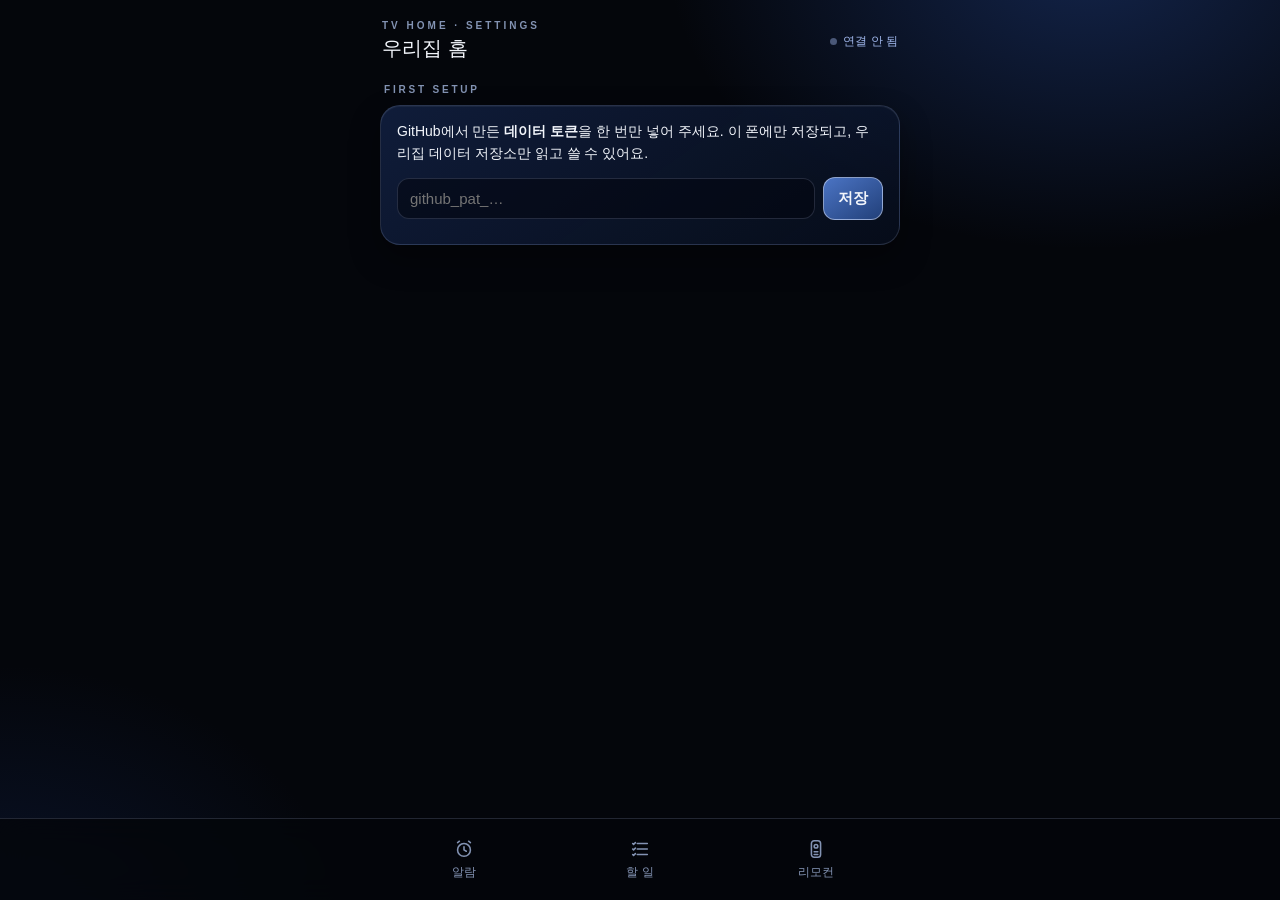
==== phone.html @ 34bb5300 "노래 알람·할 일 알림·폰 설정 페이지" ====
<!doctype html>
<html lang="ko">
<head>
<meta charset="utf-8">
<meta name="viewport" content="width=device-width, initial-scale=1, viewport-fit=cover">
<meta name="theme-color" content="#04060b">
<meta name="apple-mobile-web-app-capable" content="yes">
<meta name="apple-mobile-web-app-title" content="우리집 홈">
<title>우리집 홈 설정</title>
<style>
  :root { --bg:#04060b; --navy:#0d1a33; --navy2:#16294f; --accent:#3d63ad; --hi:#eaf0ff; --white:#f2f5fb; --sub:#8393b3;
          --line:rgba(191,208,255,.16); --glass:linear-gradient(145deg,rgba(20,38,76,.72),rgba(8,16,34,.62)); }
  * { box-sizing:border-box; -webkit-tap-highlight-color:transparent; }
  html, body { margin:0; background:var(--bg); color:var(--white); font:15px -apple-system,"Apple SD Gothic Neo","Noto Sans KR",sans-serif; }
  body { min-height:100vh; padding:calc(14px + env(safe-area-inset-top)) 16px calc(90px + env(safe-area-inset-bottom));
    background: radial-gradient(600px 420px at 85% -5%, rgba(37,72,150,.45), transparent 70%),
                radial-gradient(500px 400px at 0% 105%, rgba(22,46,104,.35), transparent 70%), var(--bg); background-attachment:fixed; }
  .wrap { max-width:520px; margin:0 auto; }
  header { display:flex; align-items:center; justify-content:space-between; margin:6px 2px 18px; }
  .brand { font-size:20px; font-weight:300; letter-spacing:.01em; }
  .brand small { display:block; font-size:10px; letter-spacing:.3em; color:var(--sub); font-weight:600; margin-bottom:4px; }
  .label { font-size:10px; letter-spacing:.28em; color:var(--sub); font-weight:600; text-transform:uppercase; margin:22px 4px 10px; }
  .card { background:var(--glass); border:1px solid var(--line); border-radius:20px; padding:14px 16px;
    box-shadow: inset 0 1px 0 rgba(255,255,255,.05), 0 14px 30px rgba(0,0,0,.35); backdrop-filter:blur(14px); -webkit-backdrop-filter:blur(14px); }
  .status { font-size:12px; color:#9fb6ea; display:flex; align-items:center; gap:6px; }
  .dot { width:7px; height:7px; border-radius:50%; background:#7d9be0; box-shadow:0 0 8px #7d9be0; }
  .dot.off { background:#4a5878; box-shadow:none; } .dot.busy { animation:blink 1s infinite; }
  @keyframes blink { 50% { opacity:.3 } }
  input, button { font:inherit; color:var(--white); }
  input[type=text], input[type=url], input[type=date], input[type=time], input[type=password] {
    width:100%; background:rgba(4,8,18,.6); border:1px solid var(--line); border-radius:12px; padding:11px 12px; outline:none; color-scheme:dark; }
  input:focus { border-color:rgba(234,240,255,.6); box-shadow:0 0 0 3px rgba(61,99,173,.3); }
  button { border:1px solid var(--line); background:linear-gradient(145deg,#1b3260,#0d1a33); border-radius:12px; padding:11px 14px; cursor:pointer; }
  button.primary { background:linear-gradient(145deg,#4b74c4,#22407a); border-color:rgba(234,240,255,.5); font-weight:700; }
  button.ghost { background:transparent; }
  button:active { transform:scale(.97); }
  .row { display:flex; gap:8px; align-items:center; }
  .row > * { min-width:0; }
  .grow { flex:1; }

  /* 요일 */
  .day { display:grid; grid-template-columns:30px 1fr auto; gap:10px; align-items:center; padding:10px 0; border-top:1px solid rgba(191,208,255,.08); }
  .day:first-child { border-top:0; }
  .day .dn { font-weight:700; } .day.off .dn { color:var(--sub); }
  .day .meta { font-size:11.5px; color:var(--sub); white-space:nowrap; overflow:hidden; text-overflow:ellipsis; }
  .day .meta a { color:#9fb6ea; text-decoration:none; }
  .day.off input[type=time] { opacity:.4; }
  .switch { position:relative; width:46px; height:28px; flex:none; }
  .switch input { opacity:0; width:0; height:0; }
  .switch span { position:absolute; inset:0; border-radius:14px; background:rgba(255,255,255,.08); border:1px solid var(--line); transition:.2s; }
  .switch span::after { content:""; position:absolute; left:3px; top:3px; width:20px; height:20px; border-radius:50%; background:var(--sub); transition:.2s; }
  .switch input:checked + span { background:linear-gradient(145deg,#4b74c4,#22407a); border-color:rgba(234,240,255,.5); }
  .switch input:checked + span::after { left:21px; background:#fff; }
  .daysong { grid-column: 2 / 4; display:none; }
  .daysong.on { display:block; }

  /* 할 일 */
  .todo { display:grid; grid-template-columns:auto 1fr auto; gap:10px; align-items:center; padding:11px 0; border-top:1px solid rgba(191,208,255,.08); }
  .todo:first-child { border-top:0; }
  .todo .t { font-size:12px; color:#9fb6ea; min-width:48px; }
  .todo .x { font-size:14.5px; } .todo.done .x { color:var(--sub); text-decoration:line-through; }
  .todo button { padding:6px 10px; font-size:12px; }
  .datehead { font-size:11px; letter-spacing:.2em; color:var(--sub); margin:16px 2px 6px; font-weight:600; }
  .empty { color:var(--sub); font-size:13px; padding:8px 0; }

  /* 탭 */
  nav { position:fixed; left:0; right:0; bottom:0; padding:10px 16px calc(10px + env(safe-area-inset-bottom));
    background:rgba(4,6,11,.85); backdrop-filter:blur(14px); -webkit-backdrop-filter:blur(14px); border-top:1px solid var(--line); }
  nav .in { max-width:520px; margin:0 auto; display:grid; grid-template-columns:repeat(3,1fr); gap:8px; }
  nav button { background:transparent; border-color:transparent; color:var(--sub); font-size:12px; padding:8px 0; display:flex; flex-direction:column; align-items:center; gap:4px; }
  nav button.on { color:#fff; background:linear-gradient(145deg,rgba(75,116,196,.35),rgba(34,64,122,.35)); border-color:var(--line); }
  nav svg { width:22px; height:22px; stroke:currentColor; fill:none; stroke-width:1.7; stroke-linecap:round; stroke-linejoin:round; }
  .tab { display:none; } .tab.on { display:block; animation:fade .25s; }
  @keyframes fade { from { opacity:0; transform:translateY(6px) } to { opacity:1; transform:none } }
  .hint { font-size:12px; color:var(--sub); line-height:1.6; margin:10px 4px 0; }
  .toast { position:fixed; left:50%; bottom:calc(88px + env(safe-area-inset-bottom)); transform:translateX(-50%); padding:10px 18px; border-radius:20px;
    background:rgba(10,22,48,.95); border:1px solid rgba(234,240,255,.3); font-size:13px; opacity:0; transition:.2s; pointer-events:none; white-space:nowrap; }
  .toast.on { opacity:1; }
  .songprev { display:flex; gap:10px; align-items:center; margin-top:10px; }
  .songprev img { width:72px; height:40px; object-fit:cover; border-radius:8px; border:1px solid var(--line); }
  .songprev .st { font-size:13px; white-space:nowrap; overflow:hidden; text-overflow:ellipsis; }
</style>
</head>
<body>
<div class="wrap">
  <header>
    <div class="brand"><small>TV HOME · SETTINGS</small>우리집 홈</div>
    <div class="status"><span class="dot off" id="dot"></span><span id="state">연결 안 됨</span></div>
  </header>

  <!-- 처음 한 번: 토큰 -->
  <section id="setup" class="tab">
    <div class="label">First setup</div>
    <div class="card">
      <div style="font-size:14px;line-height:1.6">GitHub에서 만든 <b>데이터 토큰</b>을 한 번만 넣어 주세요. 이 폰에만 저장되고, 우리집 데이터 저장소만 읽고 쓸 수 있어요.</div>
      <div class="row" style="margin-top:12px"><input id="tok" type="password" placeholder="github_pat_…" autocomplete="off" class="grow"><button class="primary" id="tokSave">저장</button></div>
      <div class="hint" id="tokMsg"></div>
    </div>
  </section>

  <!-- 알람 -->
  <section id="t-alarm" class="tab">
    <div class="label">Default song · 기본 노래</div>
    <div class="card">
      <div class="row"><input id="songUrl" type="url" placeholder="유튜브·유튜브 뮤직 링크 붙여 넣기" class="grow"></div>
      <div class="songprev" id="songPrev"></div>
      <div class="hint">유튜브 앱에서 노래 → 공유 → 링크 복사 후 붙여 넣으세요. 비워 두면 기본 알람음이 울려요.</div>
    </div>
    <div class="label">Weekly alarm · 요일별 알람</div>
    <div class="card" id="days"></div>
    <div class="hint">요일 이름을 누르면 그 요일에만 다른 노래를 정할 수 있어요. 바꾸면 바로 저장되고, TV는 15분 안에(또는 화면을 열 때) 받아 가요.</div>
  </section>

  <!-- 할 일 -->
  <section id="t-todo" class="tab">
    <div class="label">New · 할 일 추가</div>
    <div class="card">
      <input id="rText" type="text" placeholder="예: 병원 예약, 재활용 버리기">
      <div class="row" style="margin-top:8px"><input id="rDate" type="date" class="grow"><input id="rTime" type="time" class="grow"></div>
      <div class="row" style="margin-top:10px"><button class="primary grow" id="rAdd">추가</button></div>
      <div class="hint">시각을 정하면 그 시각에 TV에 띄우고 읽어 줘요. 아침 브리핑에서도 그날 할 일을 알려 줘요.</div>
    </div>
    <div class="label">Upcoming · 예정</div>
    <div class="card" id="todos"></div>
  </section>

  <!-- 리모컨 -->
  <section id="t-remote" class="tab">
    <div class="label">Remote · 리모컨</div>
    <div class="card">
      <div style="font-size:14px;line-height:1.6">TV 리모컨·텍스트 입력은 <b>집 와이파이</b>에서 맥북이 켜져 있을 때 쓸 수 있어요.
        <span style="color:var(--sub)">처음 한 번은 맥북에서 받은 리모컨 주소(접속 키 포함)로 열어야 해요.</span></div>
      <div class="row" style="margin-top:12px"><a id="remoteLink" class="grow" style="text-decoration:none"><button class="primary" style="width:100%">폰 리모컨 열기</button></a></div>
    </div>
    <div class="label">Account · 연결</div>
    <div class="card">
      <div class="row"><div class="grow" style="font-size:13px;color:var(--sub)">데이터 토큰을 바꾸거나 지우려면</div><button class="ghost" id="tokReset">토큰 다시 넣기</button></div>
    </div>
  </section>
</div>

<nav><div class="in">
  <button data-tab="t-alarm"><svg viewBox="0 0 24 24"><circle cx="12" cy="13" r="7"/><path d="M12 9.5V13l2.5 1.5M5 5l2-1.5M19 5l-2-1.5"/></svg>알람</button>
  <button data-tab="t-todo"><svg viewBox="0 0 24 24"><path d="M9 6h11M9 12h11M9 18h11"/><path d="M4 6l1 1 2-2M4 12l1 1 2-2M4 18l1 1 2-2"/></svg>할 일</button>
  <button data-tab="t-remote"><svg viewBox="0 0 24 24"><rect x="7" y="3" width="10" height="18" rx="3"/><circle cx="12" cy="9" r="2"/><path d="M10 15h4M10 18h4"/></svg>리모컨</button>
</div></nav>
<div class="toast" id="toast"></div>

<script>
(function () {
  'use strict';
  const API = 'https://api.github.com/repos/tlsdnwls1201-lab/tvhome-data/contents/data.json';
  const REMOTE = 'http://192.168.0.8:8765/'; // 접속 토큰은 공개 페이지에 두지 않는다 (폰에 저장된 쿠키로 열림)
  const DAYS = [['mon', '월'], ['tue', '화'], ['wed', '수'], ['thu', '목'], ['fri', '금'], ['sat', '토'], ['sun', '일']];
  const $ = (id) => document.getElementById(id);
  let token = '', data = null, sha = null, saveTimer = null, saving = false, pending = false;
  try { token = localStorage.getItem('tvhome_token') || ''; } catch (e) { /* 저장소 막힘 */ }

  function toast(t) { const el = $('toast'); el.textContent = t; el.classList.add('on'); clearTimeout(el._t); el._t = setTimeout(() => el.classList.remove('on'), 2200); }
  function setState(text, cls) { $('state').textContent = text; $('dot').className = 'dot ' + (cls || ''); }
  const esc = (t) => String(t || '').replace(/[&<>"]/g, (c) => ({ '&': '&amp;', '<': '&lt;', '>': '&gt;', '"': '&quot;' }[c]));
  const pad = (n) => String(n).padStart(2, '0');
  const ymd = (d) => d.getFullYear() + '-' + pad(d.getMonth() + 1) + '-' + pad(d.getDate());
  const b64 = (s) => btoa(String.fromCharCode(...new TextEncoder().encode(s)));
  const unb64 = (s) => new TextDecoder().decode(Uint8Array.from(atob(s.replace(/\n/g, '')), (c) => c.charCodeAt(0)));
  function ytId(u) { const m = String(u || '').match(/(?:v=|youtu\.be\/|shorts\/|embed\/)([A-Za-z0-9_-]{11})/); return m ? m[1] : null; }

  const MOCK = /^(localhost|127\.0\.0\.1)$/.test(location.hostname) && /mock=1/.test(location.search);
  if (MOCK) token = 'mock';

  // ---------- GitHub 저장 ----------
  async function load() {
    if (MOCK) {
      data = { alarm: { song: { title: '아침 노래 (미리보기)', url: 'https://youtu.be/dQw4w9WgXcQ' }, days: { mon: { on: true, time: '07:00' }, tue: { on: true, time: '07:30', song: { url: 'https://youtu.be/dQw4w9WgXcQ', title: '화요일 노래' } } } },
        reminders: [{ id: 'a', date: ymd(new Date()), time: '15:00', text: '병원 예약' }, { id: 'b', date: ymd(new Date(Date.now() + 86400000)), time: '', text: '재활용 버리기' }] };
      return setState('미리보기');
    }
    setState('불러오는 중…', 'busy');
    const r = await fetch(API + '?t=' + Date.now(), { headers: { Authorization: 'Bearer ' + token, Accept: 'application/vnd.github+json' }, cache: 'no-store' });
    if (!r.ok) throw new Error(r.status === 401 || r.status === 403 || r.status === 404 ? '토큰을 확인해 주세요 (' + r.status + ')' : 'HTTP ' + r.status);
    const j = await r.json();
    sha = j.sha; data = JSON.parse(unb64(j.content));
    data.alarm = data.alarm || {}; data.alarm.days = data.alarm.days || {}; data.alarm.song = data.alarm.song || {}; data.reminders = data.reminders || [];
    setState('연결됨');
  }
  function save() { clearTimeout(saveTimer); saveTimer = setTimeout(push, 600); setState('저장 대기…', 'busy'); }
  async function push() {
    if (MOCK) return setState('저장됨 ✓ (미리보기)');
    if (saving) { pending = true; return; }
    saving = true; setState('저장 중…', 'busy');
    try {
      let r = await put();
      if (r.status === 409) { // 다른 곳에서 바뀌었으면 최신 sha로 다시
        const keep = data; await load(); data = keep; r = await put();
      }
      if (!r.ok) throw new Error('HTTP ' + r.status);
      sha = (await r.json()).content.sha;
      setState('저장됨 ✓');
    } catch (e) { setState('저장 실패', 'off'); toast('저장 실패: ' + e.message); }
    saving = false;
    if (pending) { pending = false; push(); }
  }
  function put() {
    return fetch(API, { method: 'PUT', headers: { Authorization: 'Bearer ' + token, Accept: 'application/vnd.github+json' },
      body: JSON.stringify({ message: '폰에서 설정 변경', content: b64(JSON.stringify(data, null, 2) + '\n'), sha }) });
  }

  // ---------- 알람 ----------
  async function songTitle(url) {
    try { const j = await (await fetch('https://noembed.com/embed?url=' + encodeURIComponent(url))).json(); return j.title || ''; } catch (e) { return ''; }
  }
  function songPreview(el, song) {
    const id = ytId(song.url);
    el.innerHTML = id ? '<img src="https://i.ytimg.com/vi/' + id + '/mqdefault.jpg" alt=""><div class="st">' + esc(song.title || '제목 불러오는 중…') + '</div>' : '';
  }
  async function setSong(target, url, previewEl) {
    url = url.trim();
    target.url = url; target.title = '';
    songPreview(previewEl, target);
    if (url && !ytId(url)) toast('유튜브 링크가 아닌 것 같아요');
    if (ytId(url)) { target.title = await songTitle(url); songPreview(previewEl, target); }
    save();
  }
  function renderAlarm() {
    $('songUrl').value = data.alarm.song.url || '';
    songPreview($('songPrev'), data.alarm.song);
    $('days').innerHTML = DAYS.map(([k, n]) => {
      const d = data.alarm.days[k] = data.alarm.days[k] || { on: false, time: '07:00' };
      const s = d.song && d.song.url;
      return '<div class="day' + (d.on ? '' : ' off') + '" data-k="' + k + '">' +
        '<div class="dn" data-act="song">' + n + '</div>' +
        '<div class="meta" data-act="song">' + (d.on ? (s ? '♪ ' + esc(d.song.title || '이 요일 노래') : '기본 노래') : '꺼짐') + '</div>' +
        '<div class="row" style="justify-content:flex-end"><input type="time" value="' + (d.time || '07:00') + '" style="width:128px;padding:8px 8px">' +
        '<label class="switch"><input type="checkbox"' + (d.on ? ' checked' : '') + '><span></span></label></div>' +
        '<div class="daysong"><input type="url" placeholder="이 요일에만 틀 노래 링크 (비우면 기본 노래)" value="' + esc(s || '') + '"><div class="songprev"></div></div></div>';
    }).join('');
    $('days').querySelectorAll('.day').forEach((row) => {
      const k = row.dataset.k, d = data.alarm.days[k];
      row.querySelector('input[type=time]').addEventListener('change', (e) => { d.time = e.target.value; save(); });
      row.querySelector('input[type=checkbox]').addEventListener('change', (e) => { d.on = e.target.checked; row.classList.toggle('off', !d.on); renderMeta(row, d); save(); });
      const ds = row.querySelector('.daysong'), prev = ds.querySelector('.songprev');
      if (d.song && d.song.url) songPreview(prev, d.song);
      row.querySelectorAll('[data-act=song]').forEach((x) => x.addEventListener('click', () => ds.classList.toggle('on')));
      ds.querySelector('input').addEventListener('change', async (e) => {
        if (!e.target.value.trim()) { delete d.song; prev.innerHTML = ''; renderMeta(row, d); return save(); }
        d.song = d.song || {}; await setSong(d.song, e.target.value, prev); renderMeta(row, d);
      });
    });
  }
  function renderMeta(row, d) {
    row.querySelector('.meta').innerHTML = d.on ? (d.song && d.song.url ? '♪ ' + esc(d.song.title || '이 요일 노래') : '기본 노래') : '꺼짐';
  }
  $('songUrl').addEventListener('change', (e) => setSong(data.alarm.song, e.target.value, $('songPrev')));

  // ---------- 할 일 ----------
  function renderTodos() {
    const today = ymd(new Date());
    const list = data.reminders.filter((r) => r.date >= today).sort((a, b) => (a.date + (a.time || '99')).localeCompare(b.date + (b.time || '99')));
    if (!list.length) { $('todos').innerHTML = '<div class="empty">예정된 할 일이 없어요</div>'; return; }
    let html = '', last = '';
    list.forEach((r) => {
      if (r.date !== last) {
        last = r.date; const d = new Date(r.date + 'T00:00');
        html += '<div class="datehead">' + (r.date === today ? 'TODAY · ' : '') + (d.getMonth() + 1) + '월 ' + d.getDate() + '일 ' + '일월화수목금토'[d.getDay()] + '요일</div>';
      }
      html += '<div class="todo' + (r.done ? ' done' : '') + '" data-id="' + r.id + '"><div class="t">' + (r.time || '하루') + '</div><div class="x">' + esc(r.text) +
        '</div><div class="row"><button data-act="done">' + (r.done ? '되돌리기' : '완료') + '</button><button data-act="del" class="ghost">삭제</button></div></div>';
    });
    $('todos').innerHTML = html;
    $('todos').querySelectorAll('.todo').forEach((row) => {
      const r = data.reminders.find((x) => x.id === row.dataset.id);
      row.querySelector('[data-act=done]').onclick = () => { r.done = !r.done; renderTodos(); save(); };
      row.querySelector('[data-act=del]').onclick = () => { data.reminders = data.reminders.filter((x) => x !== r); renderTodos(); save(); };
    });
  }
  $('rDate').value = ymd(new Date());
  $('rAdd').onclick = () => {
    const text = $('rText').value.trim();
    if (!text) return toast('할 일을 적어 주세요');
    data.reminders.push({ id: Date.now().toString(36), date: $('rDate').value || ymd(new Date()), time: $('rTime').value || '', text });
    // 지난 할 일은 7일 뒤 정리
    const cut = ymd(new Date(Date.now() - 7 * 86400000));
    data.reminders = data.reminders.filter((r) => r.date >= cut);
    $('rText').value = ''; $('rTime').value = '';
    renderTodos(); save(); toast('추가했어요');
  };

  // ---------- 탭·시작 ----------
  function tab(id) {
    document.querySelectorAll('.tab').forEach((t) => t.classList.toggle('on', t.id === id));
    document.querySelectorAll('nav button').forEach((b) => b.classList.toggle('on', b.dataset.tab === id));
    try { localStorage.setItem('tvhome_tab', id); } catch (e) { /* 무시 */ }
  }
  document.querySelectorAll('nav button').forEach((b) => b.onclick = () => token ? tab(b.dataset.tab) : toast('먼저 토큰을 넣어 주세요'));
  $('remoteLink').href = REMOTE;
  $('tokReset').onclick = () => { try { localStorage.removeItem('tvhome_token'); } catch (e) { /* 무시 */ } token = ''; setState('연결 안 됨', 'off'); tab('setup'); };
  $('tokSave').onclick = async () => {
    token = $('tok').value.trim();
    $('tokMsg').textContent = '확인 중…';
    try { await load(); try { localStorage.setItem('tvhome_token', token); } catch (e) { /* 무시 */ } $('tok').value = ''; start(); }
    catch (e) { $('tokMsg').textContent = '연결 실패: ' + e.message; token = ''; }
  };
  async function start() {
    try { if (!data) await load(); } catch (e) { setState('연결 실패', 'off'); toast(e.message); return tab('setup'); }
    renderAlarm(); renderTodos();
    let t = 't-alarm'; try { t = localStorage.getItem('tvhome_tab') || t; } catch (e) { /* 무시 */ }
    tab(t);
  }
  if (token) start(); else { tab('setup'); setState('연결 안 됨', 'off'); }
})();
</script>
</body>
</html>
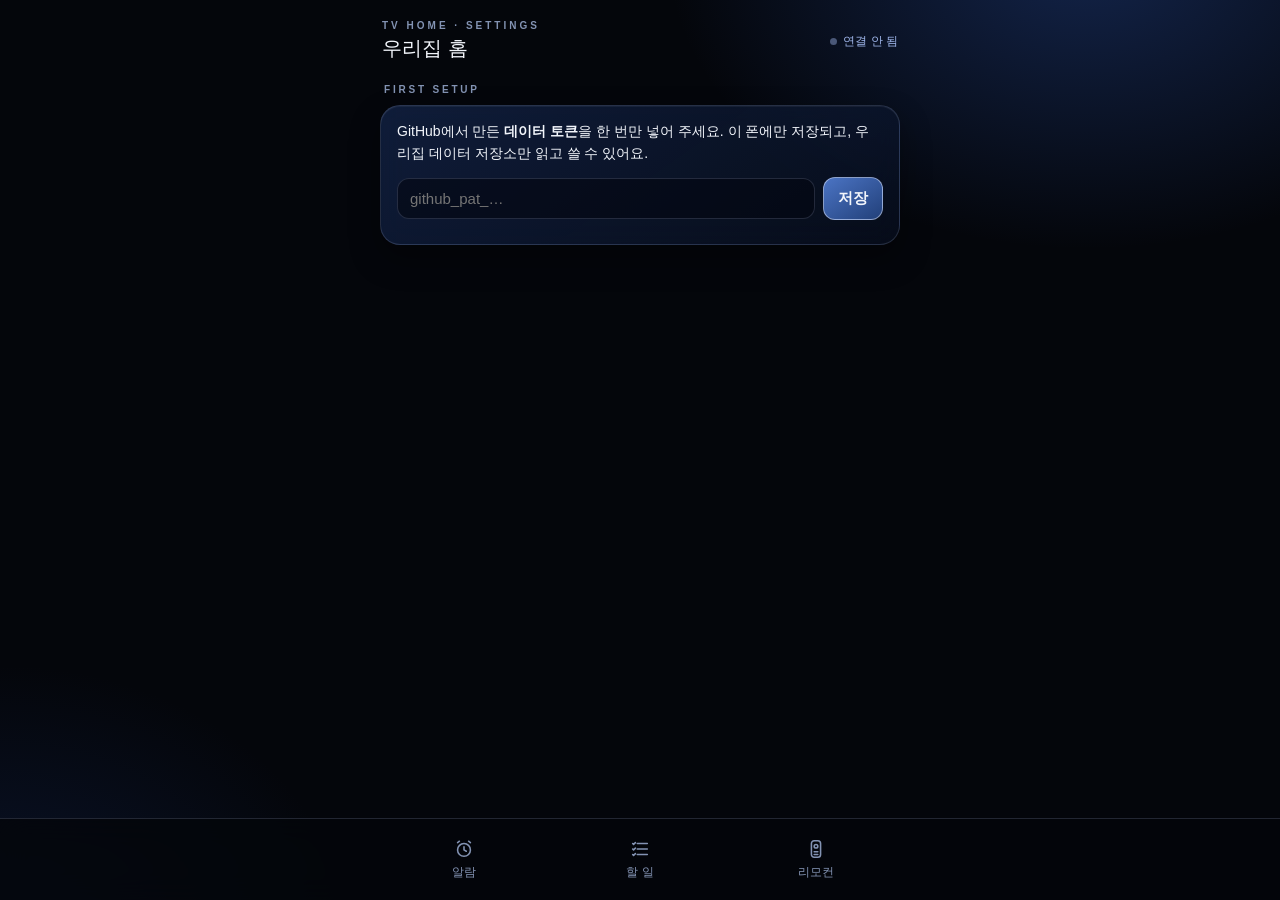
==== commit 914a2c97: "할 일은 아침 브리핑에서만 알림" ====
--- a/phone.html
+++ b/phone.html
@@ -118,7 +118,7 @@
       <input id="rText" type="text" placeholder="예: 병원 예약, 재활용 버리기">
       <div class="row" style="margin-top:8px"><input id="rDate" type="date" class="grow"><input id="rTime" type="time" class="grow"></div>
       <div class="row" style="margin-top:10px"><button class="primary grow" id="rAdd">추가</button></div>
-      <div class="hint">시각을 정하면 그 시각에 TV에 띄우고 읽어 줘요. 아침 브리핑에서도 그날 할 일을 알려 줘요.</div>
+      <div class="hint">아침 브리핑에서 그날 할 일을 시간 순서대로 알려 줘요. 시각은 비워도 돼요.</div>
     </div>
     <div class="label">Upcoming · 예정</div>
     <div class="card" id="todos"></div>
